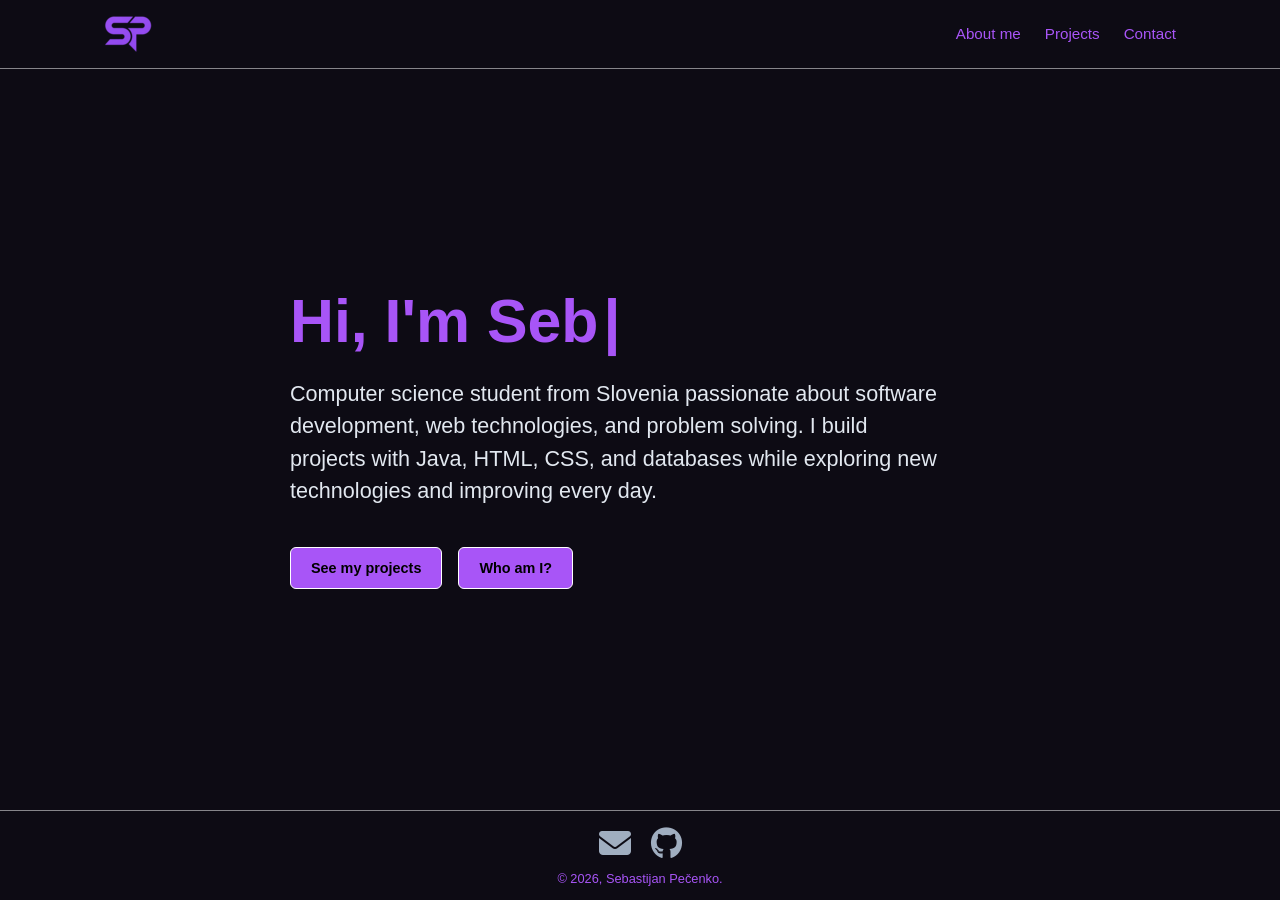
==== index.html @ f6c1e896 "Updated files for SEO and sitemap" ====
<!DOCTYPE html>
<html lang="en">
<head>
  <meta charset="UTF-8">
  <meta name="viewport" content="width=device-width, initial-scale=1.0">
  <link rel="stylesheet" href="https://cdnjs.cloudflare.com/ajax/libs/font-awesome/6.5.1/css/all.min.css">
  <link rel="icon" type="image/png" sizes:"64x64" href="images/favicon.png">
  <link rel="icon" type="image/png" sizes:"48x48" href="images/logo.png">
  <link rel="apple-touch-icon" href="images/logo.png">
  <title>Sebastijan Pečenko | Home</title>
  <link rel="stylesheet" href="style.css">
  <!-- SEO -->
  <meta name="description" content="Portfolio Sebastijana Pečenka, študenta računalništva iz Slovenije. Projekti v Java, HTML, CSS in bazah podatkov.">
  <meta name="author" content="Sebastijan Pečenko">
  <meta property="og:title" content="Sebastijan Pečenko | Personal Portfolio">
  <meta property="og:description" content="Computer science student from Slovenia passionate about software development and web technologies.">
  <meta property="og:type" content="website">
  <meta property="og:url" content="https://sebastijanpecenko.com">
  <meta property="og:image" content="https://sebastijanpecenko.com/images/logo.png">
</head>
<body>

  <header>
    <nav class="navbar">
        <a href="index.html" class="logo">
          <img src="images/logo.png" alt="Sebastijan Pečenko Logo">
        </a>
      <ul class="nav-links">
        <li><a href="about.html">About me</a></li>
        <li><a href="projects.html">Projects</a></li>
        <li><a href="contact.html">Contact</a></li>
      </ul>
    </nav>
  </header>

  <main class="hero">
    <div class="hero-content">
      <h1 class="hero-title" id="typewriter"></h1>
      <p class="hero-description">
        Computer science student from Slovenia passionate about software development, 
        web technologies, and problem solving. I build projects with Java, HTML, CSS, and databases while exploring new technologies and improving every day.
      </p>
      <div class="cta-buttons">
        <a href="projects.html" class="btn btn-primary">See my projects</a>
        <a href="about.html" class="btn btn-secondary">Who am I?</a>
      </div>
    </div>
  </main>

  <footer>
    <div class="social-icons">
      <a href="mailto:pecenkosebastijan@gmail.com" aria-label="Send Email">
        <i class="fa-solid fa-envelope"></i>
      </a>
      <a href="https://github.com/SebastijanPecenko" target="_blank" rel="noopener noreferrer" aria-label="GitHub Profile">
        <i class="fa-brands fa-github"></i>
      </a>
    </div>
    <p class="footer-text">
      &#169; 2026, Sebastijan Pečenko.
    </p>
  </footer>
  <script src="script.js"></script>
</body>
</html>
---- style.css ----
/* Osnovne nastavitve */
* {
  box-sizing: border-box;
  margin: 0;
  padding: 0;
}

body {
  background-color: #0D0B14;
  color: #F1F5F9;
  font-family: 'Space Grotesk', -apple-system, BlinkMacSystemFont, "Segoe UI", Roboto, sans-serif;
  min-height: 100vh;
  display: flex;
  flex-direction: column;
  justify-content: space-between;
}

header {
    border-bottom: 1px solid rgba(255, 255, 255, 0.5);
}

/* Navigation */
.navbar {
  display: flex;
  justify-content: space-between;
  align-items: center;
  padding: 1rem 5%;
  max-width: 1200px;
  margin: 0 auto;
  width: 100%;
  padding-bottom: 10px;
  padding-top: 10px;
}

.logo {
  height: 48px;
}

.nav-links {
  display: flex;
  list-style: none;
  gap: 1.5rem;
}

.nav-links a {
  color: #A855F7;
  text-decoration: none;
  font-size: 0.95rem;
  font-weight: 500;
  transition: opacity 0.2s ease;
}

.nav-links a:hover {
  opacity: 0.8;
}

/* Main text */
.hero {
  flex: 1;
  display: flex;
  align-items: center;
  justify-content: center;
  padding: 2rem 5%;
}

.hero-content {
  max-width: 700px;
  width: 100%;
}

.location-tag span {
  font-size: 0.7rem;
  vertical-align: super;
}

.hero-title {
  font-size: 5.5rem;
  line-height: 1.05;
  font-weight: 700;
  margin-bottom: 1.5rem;
  color: #A855F7;
  font-size: clamp(3.8rem, 5vw, 3.5rem);
}


.hero-description {
  font-size: 1.35rem;
  line-height: 1.5;
  color: #e2e8f0;
  margin-bottom: 2.5rem;
  max-width: 650px;
}

.heros {
  flex: 1;
  display: flex;
  align-items: center;
  justify-content: center;
  padding: 2rem 5%;
}

.heros-content {
  max-width: 900px;
  width: 100%;
}

.heros-titles {
  font-size: 2rem;
  line-height: 1.05;
  font-weight: 700;
  margin-bottom: 1.5rem;
  margin-top: 1rem;
  color: #A855F7;
}

.heros-title {
  font-size: 3.5rem;
  line-height: 1.05;
  font-weight: 700;
  margin-bottom: 1.5rem;
  color: #A855F7;
}

.heros-description {
  font-size: 1.35rem;
  line-height: 1.5;
  color: #e2e8f0;
  margin-bottom: 0.5rem;
  max-width: 850px;
}

/* Animation */
.hero-title::after {
  content: '|';
  margin-left: 5px;
  color: #A855F7;
  animation: blink 0.7s infinite;
}
@keyframes blink {
  0%, 100% { opacity: 1; }
  50% { opacity: 0; }
}

/*Sklls logos*/
.skill-badge {
  font-size: 20px;
}

.skills-inline {
  margin-bottom: 0.5rem;
}

/* Buttons */
.cta-buttons {
  display: flex;
  gap: 1rem;
}

.btn {
  display: inline-block;
  padding: 0.75rem 1.25rem;
  font-size: 0.9rem;
  font-weight: 700;
  border-radius: 6px;
  text-decoration: none;
  transition: all 0.2s ease;
}

.btn-primary {
  background-color: #A855F7;
  color: black;
  border: 1px solid white;
}

.btn-primary:hover {
  background-color: white;
}

.btn-secondary {
  background-color: #A855F7;
  color: black;
  border: 1px solid white;
}

.btn-secondary:hover {
  background-color: white;
}

/* Footer */
footer {
  text-align: center;
  padding: 0.9rem 1rem;
  border-top: 1px solid rgba(255, 255, 255, 0.5);
}

.social-icons {
  display: flex;
  justify-content: center;
  gap: 1.25rem;
  margin-bottom: 0.5rem;
}

.social-icons a {
  color: #a0aec0;
  font-size: 2rem;
  transition: color 0.2s ease;
}

.social-icons a:hover {
  color: #A855F7;
}

.footer-text {
  color: #A855F7;
  font-size: 0.8rem;
}


/* Contact */
.contact-container {
  display: flex;
  flex-wrap: wrap;
  gap: 2rem;
  margin-top: 2rem;
}

.contact-form {
  flex: 1 1 300px;
  display: flex;
  flex-direction: column;
  gap: 1rem;
}

.form-group input,
.form-group textarea {
  width: 100%;
  padding: 0.8rem;
  background: rgba(255, 255, 255, 0.05);
  border: 1px solid rgba(255, 255, 255, 0.15);
  border-radius: 8px;
  color: #fff;
}

.form-group input:focus,
.form-group textarea:focus {
  border-color: #A855F7;
  outline: none;
}

.submit-btn {
  background: #A855F7;
  color: #fff;
  border: none;
  padding: 0.8rem;
  border-radius: 8px;
  font-weight: 600;
  cursor: pointer;
}

.submit-btn:hover {
  background: #9333ea;
}

/* Side Cards */
.contact-info {
  flex: 1 1 200px;
  display: flex;
  flex-direction: column;
  gap: 1rem;
}

.info-item {
  display: flex;
  align-items: center;
  gap: 1rem;
  padding: 1rem;
  background: rgba(255, 255, 255, 0.03);
  border-radius: 8px;
}

.info-icon {
  color: #A855F7;
  font-size: 1.2rem;
}

.info-item a, 
.info-item p {
  color: #fff;
  text-decoration: none;
}

/* Projects */
.projects-grid {
  display: flex;
  flex-wrap: wrap;
  gap: 1.5rem;
  margin-top: 2rem;
}

/* Card */
.project-card {
  flex: 1 1 280px;
  background: rgba(255, 255, 255, 0.05);
  border: 1px solid rgba(255, 255, 255, 0.1);
  border-radius: 10px;
  padding: 1.5rem;
}

.project-header {
  display: flex;
  justify-content: space-between;
  align-items: center;
  margin-bottom: 1rem;
}

.project-folder-icon {
  font-size: 1.8rem;
  color: #A855F7;
}

.project-github-link {
  color: #ffffff;
  font-size: 1.4rem;
}

.project-title {
  font-size: 1.2rem;
  color: #ffffff;
  margin-bottom: 0.5rem;
}

.project-description {
  font-size: 0.95rem;
  color: #e2e8f0;
  line-height: 1.5;
  margin-bottom: 1.5rem;
}

.project-tags {
  display: flex;
  flex-wrap: wrap;
  gap: 0.5rem;
}

.project-tags span {
  font-size: 0.8rem;
  color: #A855F7;
  background: rgba(168, 85, 247, 0.1);
  padding: 0.3rem 0.6rem;
  border-radius: 5px;
}
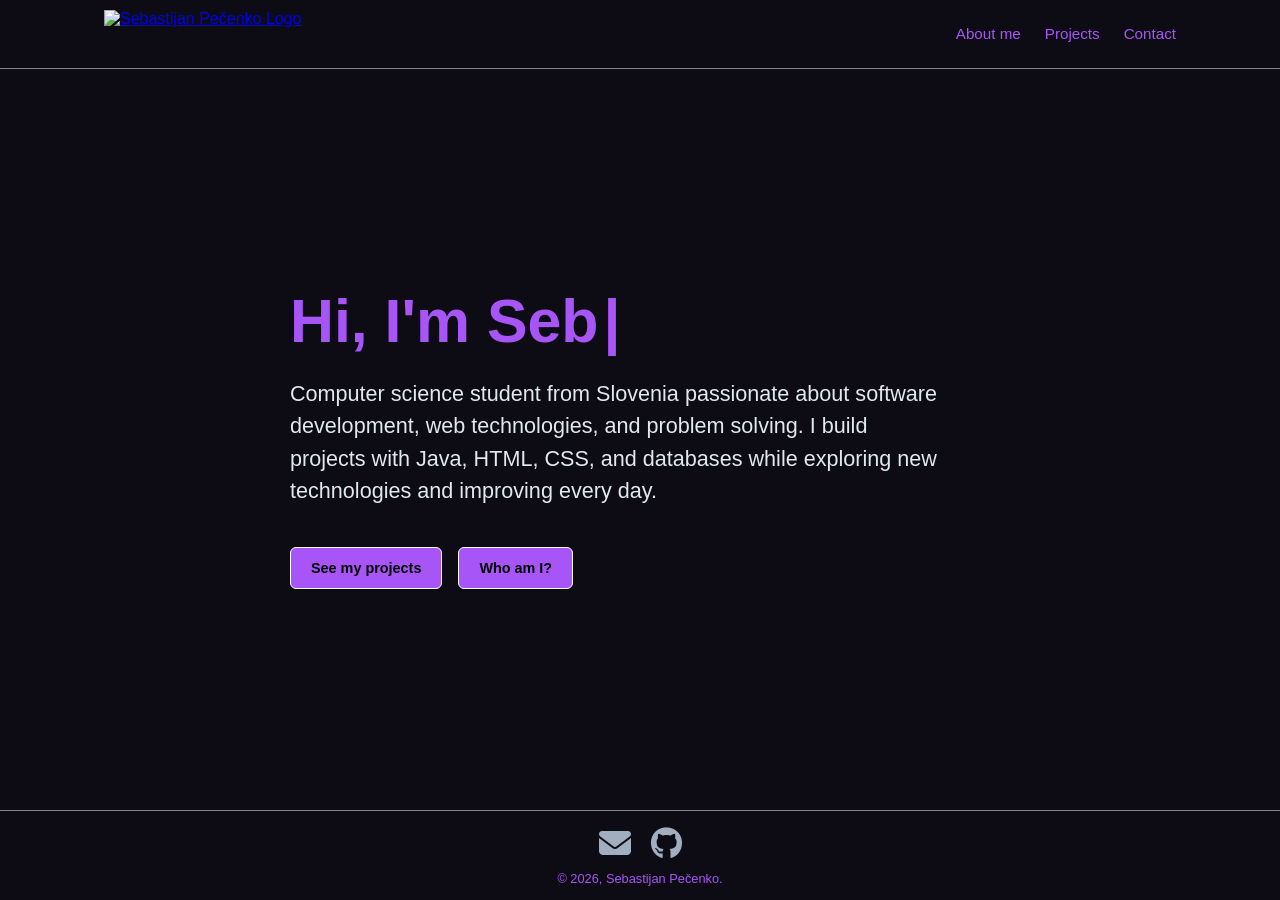
==== commit 6a274c38: "Update head section - links, favicon" ====
--- a/index.html
+++ b/index.html
@@ -4,9 +4,9 @@
   <meta charset="UTF-8">
   <meta name="viewport" content="width=device-width, initial-scale=1.0">
   <link rel="stylesheet" href="https://cdnjs.cloudflare.com/ajax/libs/font-awesome/6.5.1/css/all.min.css">
-  <link rel="icon" type="image/png" sizes:"64x64" href="images/favicon.png">
-  <link rel="icon" type="image/png" sizes:"48x48" href="images/logo.png">
-  <link rel="apple-touch-icon" href="images/logo.png">
+  <link rel="icon" type="image/png" sizes="64x64" href="https://sebastijanpecenko.com/images/favicon.png">
+  <link rel="icon" type="image/png" sizes="512x512" href="https://sebastijanpecenko.com/images/logo_google_search.png">
+  <link rel="apple-touch-icon" href="https://sebastijanpecenko.com/images/logo_google_search.png">
   <title>Sebastijan Pečenko | Home</title>
   <link rel="stylesheet" href="style.css">
   <!-- SEO -->
@@ -16,14 +16,14 @@
   <meta property="og:description" content="Computer science student from Slovenia passionate about software development and web technologies.">
   <meta property="og:type" content="website">
   <meta property="og:url" content="https://sebastijanpecenko.com">
-  <meta property="og:image" content="https://sebastijanpecenko.com/images/logo.png">
+  <meta property="og:image" content="https://sebastijanpecenko.com/images/logo_google_search.png">
 </head>
 <body>
 
   <header>
     <nav class="navbar">
         <a href="index.html" class="logo">
-          <img src="images/logo.png" alt="Sebastijan Pečenko Logo">
+          <img src="https://sebastijanpecenko.com/images/logo.png" alt="Sebastijan Pečenko Logo">
         </a>
       <ul class="nav-links">
         <li><a href="about.html">About me</a></li>
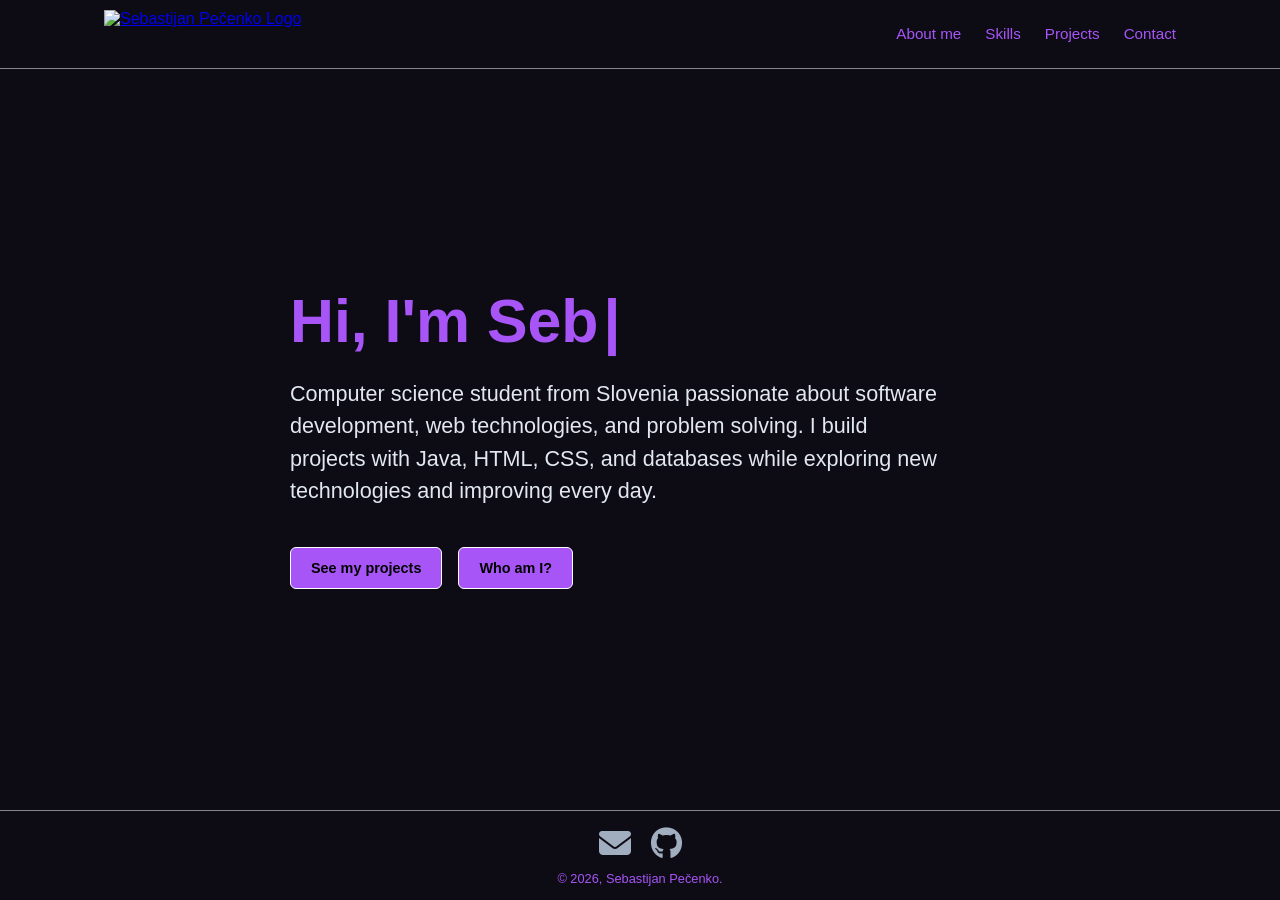
==== commit b53897fc: "Updatet website - add new .html file" ====
--- a/index.html
+++ b/index.html
@@ -25,8 +25,14 @@
         <a href="index.html" class="logo">
           <img src="https://sebastijanpecenko.com/images/logo.png" alt="Sebastijan Pečenko Logo">
         </a>
-      <ul class="nav-links">
+        <button class="menu-toggle" id="menu-toggle" aria-label="Open menu">
+          <span></span>
+          <span></span>
+          <span></span>
+        </button>
+      <ul class="nav-links" id="nav-links">
         <li><a href="about.html">About me</a></li>
+        <li><a href="skills.html">Skills</a></li>
         <li><a href="projects.html">Projects</a></li>
         <li><a href="contact.html">Contact</a></li>
       </ul>
--- a/style.css
+++ b/style.css
@@ -32,6 +32,26 @@
   padding-top: 10px;
 }
 
+.menu-toggle {
+    display: none;
+    background: none;
+    border: none;
+    cursor: pointer;
+    width: 35px;
+    height: 35px;
+    padding: 5px;
+    position: relative;
+}
+
+.menu-toggle span {
+    display: block;
+    width: 25px;
+    height: 2px;
+    background-color: #A855F7;
+    margin: 5px auto;
+    transition: all 0.3s ease;
+}
+
 .logo {
   height: 48px;
 }
@@ -186,6 +206,7 @@
   background-color: white;
 }
 
+
 /* Footer */
 footer {
   text-align: center;
@@ -327,6 +348,7 @@
   font-size: 1.2rem;
   color: #ffffff;
   margin-bottom: 0.5rem;
+  margin-top: 0.5rem;
 }
 
 .project-description {
@@ -348,4 +370,153 @@
   background: rgba(168, 85, 247, 0.1);
   padding: 0.3rem 0.6rem;
   border-radius: 5px;
-}+}
+
+@media (max-width: 768px) {
+
+    .menu-toggle {
+        display: block;
+    }
+
+    .nav-links {
+        display: none;
+        position: absolute;
+        top: 60px;
+        right: 0;
+
+        flex-direction: column;
+        gap: 0;
+
+        background: #1e293b;
+        padding: 15px;
+
+        border-radius: 10px;
+        min-width: 150px;
+    }
+
+    .nav-links.active {
+        display: flex;
+    }
+
+    .nav-links li {
+        padding: 12px;
+    }
+
+    /* Hamburger → X */
+
+    .menu-toggle.active span:nth-child(1) {
+        transform: rotate(45deg) translate(5px, 5px);
+    }
+
+    .menu-toggle.active span:nth-child(2) {
+        opacity: 0;
+    }
+
+    .menu-toggle.active span:nth-child(3) {
+        transform: rotate(-45deg) translate(5px, -5px);
+    }
+}
+
+.project-card {
+    flex: 1 1 280px;
+    background: rgba(255, 255, 255, 0.05);
+    border: 1px solid rgba(255, 255, 255, 0.1);
+    border-radius: 10px;
+    padding: 1.5rem;
+
+    text-decoration: none;
+    color: inherit;
+
+    transition: transform 0.2s ease, border-color 0.2s ease;
+}
+
+.project-card:hover {
+    transform: translateY(-5px);
+    border-color: #A855F7;
+}
+
+
+.project-image {
+    width: 100%;
+    height: auto;
+    display: block;
+    border-radius: 8px;
+}
+
+/* NOVO Skills */
+.skill-cards {
+  display: grid;
+  grid-template-columns: repeat(2, minmax(0, 1fr));
+  gap: 1.5rem;
+  margin-top: 2rem;
+}
+
+.skill-card {
+  background: rgba(255, 255, 255, 0.05);
+  border: 1px solid rgba(255, 255, 255, 0.1);
+  border-radius: 10px;
+  padding: 1.5rem;
+  transition: transform 0.2s ease, border-color 0.2s ease;
+}
+
+.skill-card:hover {
+  transform: translateY(-5px);
+  border-color: #A855F7;
+}
+
+.skill-card-icon {
+  font-size: 2rem;
+  color: #A855F7;
+  margin-bottom: 1rem;
+}
+
+.skill-card h2 {
+  font-size: 1.3rem;
+  color: #ffffff;
+  margin-bottom: 0.6rem;
+}
+
+.skill-card p {
+  font-size: 0.95rem;
+  color: #e2e8f0;
+  line-height: 1.5;
+  margin-bottom: 1.2rem;
+}
+
+.skill-tags {
+  display: flex;
+  flex-wrap: wrap;
+  gap: 0.5rem;
+}
+
+.skill-tags span {
+  display: inline-flex;
+  align-items: center;
+  gap: 0.4rem;
+
+  font-size: 0.8rem;
+  color: #A855F7;
+
+  background: rgba(168, 85, 247, 0.1);
+  border: 1px solid rgba(168, 85, 247, 0.15);
+
+  padding: 0.35rem 0.65rem;
+  border-radius: 5px;
+}
+
+.skill-tags i {
+  font-size: 0.85rem;
+}
+
+
+/* Skillset mobile */
+@media (max-width: 768px) {
+  .skill-cards {
+    grid-template-columns: 1fr;
+    gap: 1rem;
+  }
+
+  .skill-card {
+    padding: 1.25rem;
+  }
+}
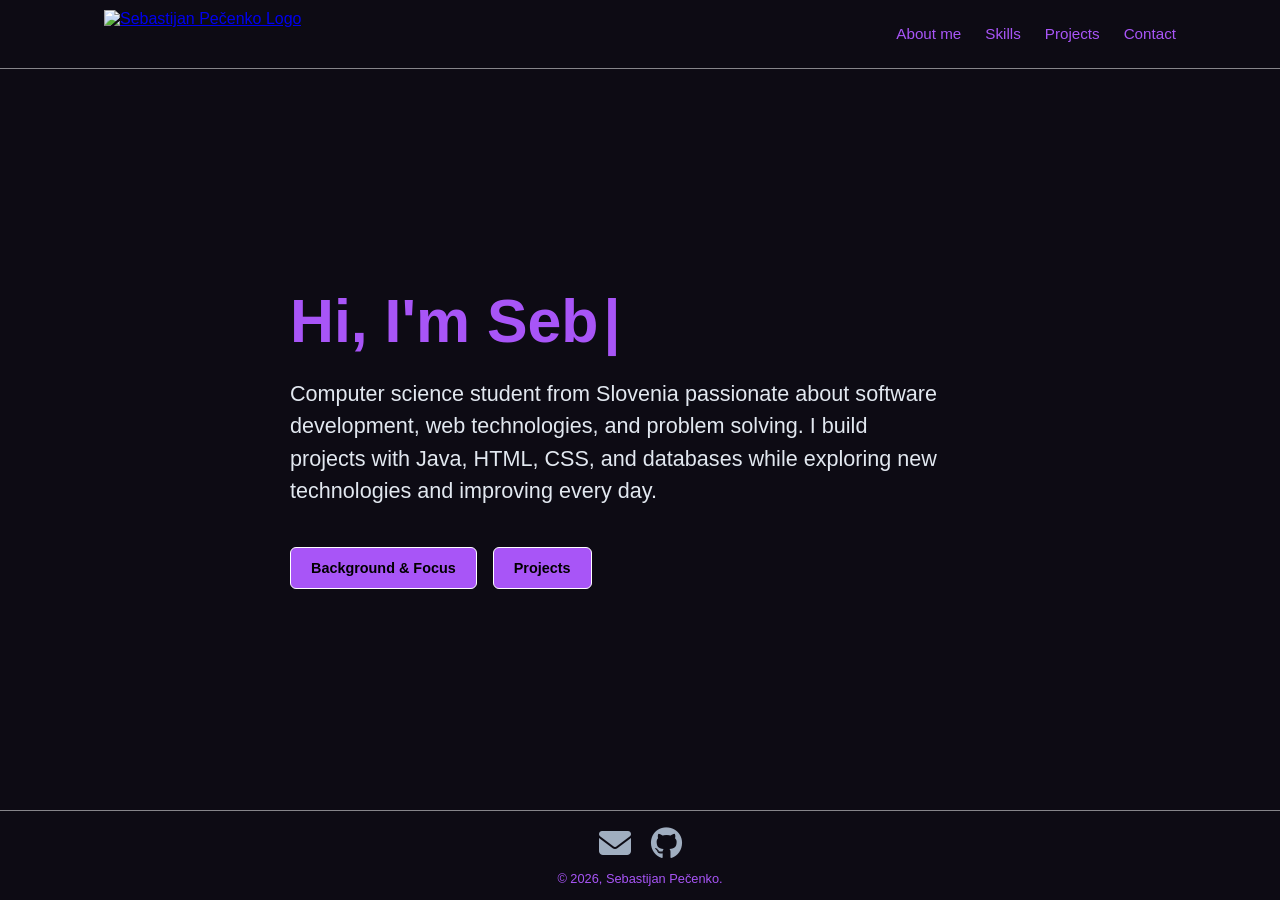
==== commit 35eac665: "refactor and clean up" ====
--- a/index.html
+++ b/index.html
@@ -7,12 +7,11 @@
   <link rel="icon" type="image/png" sizes="64x64" href="https://sebastijanpecenko.com/images/favicon.png">
   <link rel="icon" type="image/png" sizes="512x512" href="https://sebastijanpecenko.com/images/logo_google_search.png">
   <link rel="apple-touch-icon" href="https://sebastijanpecenko.com/images/logo_google_search.png">
-  <title>Sebastijan Pečenko | Home</title>
+  <title>Sebastijan Pečenko | Computer Science Student & Developer</title>
   <link rel="stylesheet" href="style.css">
-  <!-- SEO -->
-  <meta name="description" content="Portfolio Sebastijana Pečenka, študenta računalništva iz Slovenije. Projekti v Java, HTML, CSS in bazah podatkov.">
+  <meta name="description" content="Computer science student from Slovenia passionate about software development and web technologies.">
   <meta name="author" content="Sebastijan Pečenko">
-  <meta property="og:title" content="Sebastijan Pečenko | Personal Portfolio">
+  <meta property="og:title" content="Sebastijan Pečenko | Computer Science Student & Developer">
   <meta property="og:description" content="Computer science student from Slovenia passionate about software development and web technologies.">
   <meta property="og:type" content="website">
   <meta property="og:url" content="https://sebastijanpecenko.com">
@@ -22,14 +21,14 @@
 
   <header>
     <nav class="navbar">
-        <a href="index.html" class="logo">
-          <img src="https://sebastijanpecenko.com/images/logo.png" alt="Sebastijan Pečenko Logo">
-        </a>
-        <button class="menu-toggle" id="menu-toggle" aria-label="Open menu">
-          <span></span>
-          <span></span>
-          <span></span>
-        </button>
+      <a href="index.html" class="logo">
+        <img src="https://sebastijanpecenko.com/images/logo.png" alt="Sebastijan Pečenko Logo">
+      </a>
+      <button class="menu-toggle" id="menu-toggle" aria-label="Open menu">
+        <span></span>
+        <span></span>
+        <span></span>
+      </button>
       <ul class="nav-links" id="nav-links">
         <li><a href="about.html">About me</a></li>
         <li><a href="skills.html">Skills</a></li>
@@ -47,8 +46,8 @@
         web technologies, and problem solving. I build projects with Java, HTML, CSS, and databases while exploring new technologies and improving every day.
       </p>
       <div class="cta-buttons">
-        <a href="projects.html" class="btn btn-primary">See my projects</a>
-        <a href="about.html" class="btn btn-secondary">Who am I?</a>
+        <a href="about.html" class="btn btn-secondary">Background & Focus</a>
+        <a href="projects.html" class="btn btn-primary">Projects</a>
       </div>
     </div>
   </main>
@@ -66,6 +65,7 @@
       &#169; 2026, Sebastijan Pečenko.
     </p>
   </footer>
+
   <script src="script.js"></script>
 </body>
 </html>
--- a/style.css
+++ b/style.css
@@ -128,8 +128,8 @@
   font-size: 2rem;
   line-height: 1.05;
   font-weight: 700;
-  margin-bottom: 1.5rem;
-  margin-top: 1rem;
+  margin-bottom: 0.5rem;
+  margin-top: 1.5rem;
   color: #A855F7;
 }
 
@@ -137,7 +137,7 @@
   font-size: 3.5rem;
   line-height: 1.05;
   font-weight: 700;
-  margin-bottom: 1.5rem;
+  margin-bottom: 0.5rem;
   color: #A855F7;
 }
 
@@ -310,21 +310,25 @@
   text-decoration: none;
 }
 
-/* Projects */
 .projects-grid {
-  display: flex;
-  flex-wrap: wrap;
+  display: grid;
+  grid-template-columns: repeat(3, 1fr);
   gap: 1.5rem;
   margin-top: 2rem;
 }
 
-/* Card */
 .project-card {
-  flex: 1 1 280px;
+  display: block;
+  width: 100%;
   background: rgba(255, 255, 255, 0.05);
   border: 1px solid rgba(255, 255, 255, 0.1);
   border-radius: 10px;
   padding: 1.5rem;
+
+  text-decoration: none;
+  color: inherit;
+
+  transition: transform 0.2s ease, border-color 0.2s ease;
 }
 
 .project-header {
@@ -415,19 +419,6 @@
     .menu-toggle.active span:nth-child(3) {
         transform: rotate(-45deg) translate(5px, -5px);
     }
-}
-
-.project-card {
-    flex: 1 1 280px;
-    background: rgba(255, 255, 255, 0.05);
-    border: 1px solid rgba(255, 255, 255, 0.1);
-    border-radius: 10px;
-    padding: 1.5rem;
-
-    text-decoration: none;
-    color: inherit;
-
-    transition: transform 0.2s ease, border-color 0.2s ease;
 }
 
 .project-card:hover {
@@ -520,3 +511,185 @@
     padding: 1.25rem;
   }
 }
+
+@media (max-width: 900px) {
+
+  .projects-grid {
+    grid-template-columns: repeat(2, 1fr);
+  }
+
+}
+
+@media (max-width: 600px) {
+
+  .projects-grid {
+    grid-template-columns: 1fr;
+  }
+
+}
+
+/* Stili za kartice izkušenj in izobraževanja */
+
+.info-card {
+  background: rgba(255, 255, 255, 0.04);
+  border: 1px solid rgba(255, 255, 255, 0.12);
+  border-radius: 8px;
+  padding: 1.25rem 1.5rem;
+  margin-bottom: 1.25rem;
+  transition: transform 0.2s ease, border-color 0.2s ease;
+}
+
+.info-card:hover {
+  border-color: #A855F7;
+  transform: translateY(-2px);
+}
+
+.card-top-row {
+  display: flex;
+  justify-content: space-between;
+  align-items: baseline;
+  gap: 1rem;
+}
+
+.card-main-title {
+  font-size: 1.2rem;
+  font-weight: 700;
+  color: #ffffff;
+}
+
+.card-date {
+  font-size: 0.85rem;
+  color: #94a3b8;
+  white-space: nowrap;
+}
+
+.card-subtitle {
+  font-size: 0.95rem;
+  color: #cbd5e1;
+  margin-top: 0.2rem;
+}
+
+.card-company {
+  font-size: 1rem;
+  font-weight: 600;
+  color: #A855F7; /* Tvoja vijolična barva namesto zelene */
+  margin-top: 0.25rem;
+}
+
+.card-location {
+  font-size: 0.85rem;
+  color: #94a3b8;
+  margin-top: 0.2rem;
+  margin-bottom: 0.75rem;
+}
+
+.card-details {
+  font-size: 0.95rem;
+  line-height: 1.5;
+  color: #e2e8f0;
+}
+
+/* Mobilna prilagoditev za datume */
+@media (max-width: 500px) {
+  .card-top-row {
+    flex-direction: column;
+    gap: 0.2rem;
+  }
+  
+  .card-date {
+    margin-bottom: 0.3rem;
+  }
+}
+
+/* Stil za več datumskih obdobij znotraj ene kartice */
+.dates-list {
+  list-style: none;
+  padding: 0;
+  margin: 0.5rem 0 0.8rem 0;
+  display: flex;
+  flex-wrap: wrap;
+  gap: 0.5rem 1rem;
+}
+
+.dates-list li {
+  font-size: 0.85rem;
+  color: #94a3b8;
+  display: flex;
+  align-items: center;
+  gap: 0.35rem;
+  background: rgba(255, 255, 255, 0.05);
+  padding: 0.2rem 0.5rem;
+  border-radius: 4px;
+}
+
+.dates-list li i {
+  color: #A855F7; /* Tvoja vijolična barva za ikono koledarja */
+}
+
+/* Now Sekcija */
+
+
+.now-list {
+  list-style: none;
+  padding: 0;
+  margin: 0;
+  display: flex;
+  flex-direction: column;
+  gap: 0.3rem;
+}
+
+.now-list li {
+  display: flex;
+  align-items: center;
+  gap: 0.75rem;
+  font-size: 1.05rem;
+  color: #ffffff;
+}
+
+/* Interests Sekcija (Mreža 3x2) */
+.interests-grid {
+  display: grid;
+  grid-template-columns: repeat(auto-fit, minmax(250px, 1fr));
+  justify-content: center; /* Centers items horizontally */
+  gap: 1rem;
+  margin-top: 1rem;
+}
+
+.interest-card {
+  background: rgba(255, 255, 255, 0.04);
+  border: 1px solid rgba(255, 255, 255, 0.12);
+  border-radius: 8px;
+  padding: 0.85rem 1rem;
+  display: flex;
+  align-items: center;
+  gap: 0.75rem;
+  transition: border-color 0.2s ease, transform 0.2s ease;
+}
+
+.interest-card:hover {
+  border-color: #A855F7;
+  transform: translateY(-2px);
+}
+
+.interest-icon {
+  font-size: 1.2rem;
+}
+
+.interest-title {
+  font-size: 0.95rem;
+  font-weight: 600;
+  color: #ffffff;
+}
+
+/* Odzivnost za manjše zaslone */
+@media (max-width: 768px) {
+  .interests-grid {
+    grid-template-columns: repeat(2, 1fr);
+  }
+}
+
+@media (max-width: 480px) {
+  .interests-grid {
+    grid-template-columns: 1fr;
+  }
+}
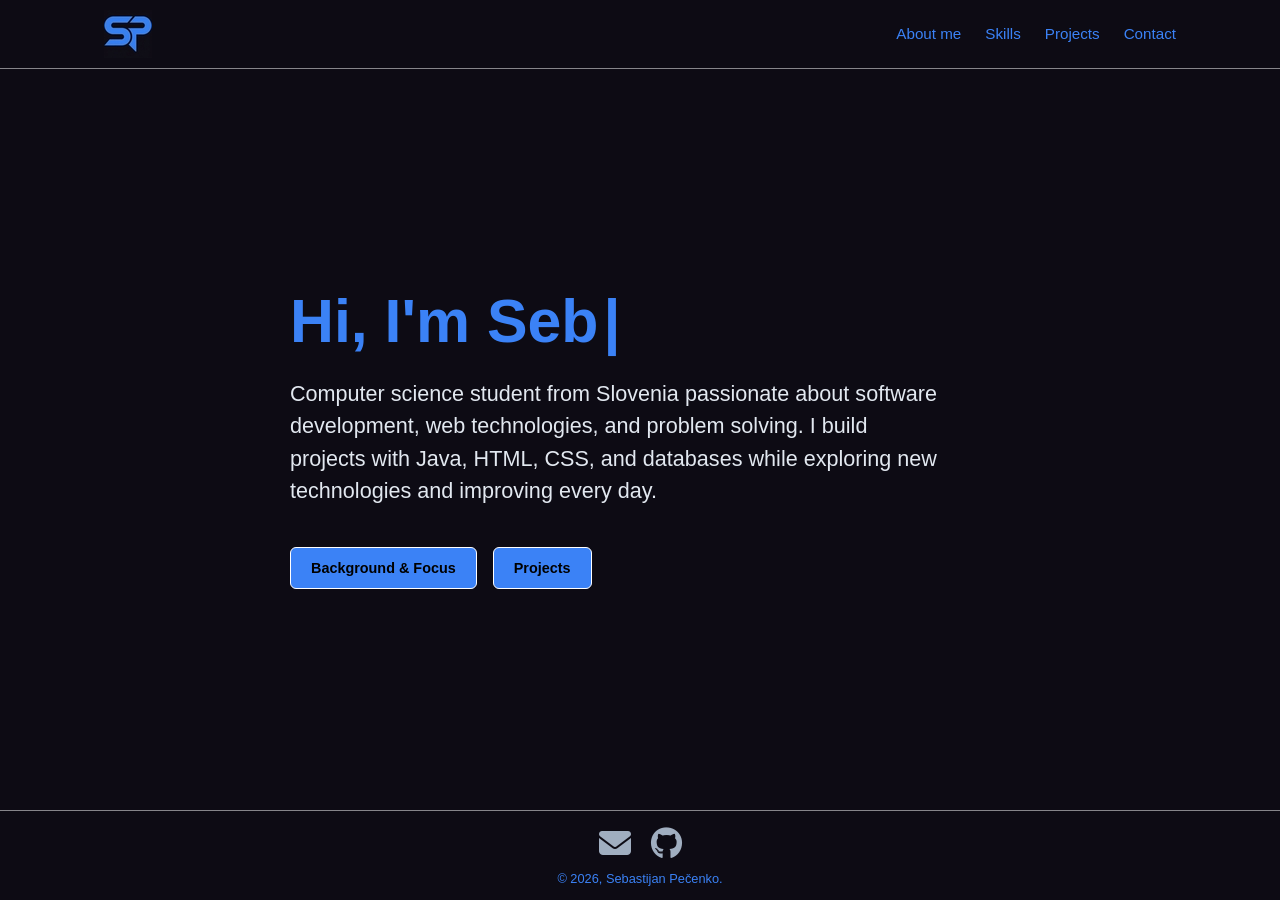
==== commit 97fb51aa: "Website theme changes" ====
--- a/index.html
+++ b/index.html
@@ -22,7 +22,7 @@
   <header>
     <nav class="navbar">
       <a href="index.html" class="logo">
-        <img src="https://sebastijanpecenko.com/images/logo.png" alt="Sebastijan Pečenko Logo">
+        <img src="images/logo.png" alt="Sebastijan Pečenko Logo">
       </a>
       <button class="menu-toggle" id="menu-toggle" aria-label="Open menu">
         <span></span>
--- a/style.css
+++ b/style.css
@@ -47,7 +47,7 @@
     display: block;
     width: 25px;
     height: 2px;
-    background-color: #A855F7;
+    background-color: #3B82F6;
     margin: 5px auto;
     transition: all 0.3s ease;
 }
@@ -63,7 +63,7 @@
 }
 
 .nav-links a {
-  color: #A855F7;
+  color: #3B82F6;
   text-decoration: none;
   font-size: 0.95rem;
   font-weight: 500;
@@ -98,7 +98,7 @@
   line-height: 1.05;
   font-weight: 700;
   margin-bottom: 1.5rem;
-  color: #A855F7;
+  color: #3B82F6;
   font-size: clamp(3.8rem, 5vw, 3.5rem);
 }
 
@@ -130,7 +130,7 @@
   font-weight: 700;
   margin-bottom: 0.5rem;
   margin-top: 1.5rem;
-  color: #A855F7;
+  color: #3B82F6;
 }
 
 .heros-title {
@@ -138,7 +138,7 @@
   line-height: 1.05;
   font-weight: 700;
   margin-bottom: 0.5rem;
-  color: #A855F7;
+  color: #3B82F6;
 }
 
 .heros-description {
@@ -153,7 +153,7 @@
 .hero-title::after {
   content: '|';
   margin-left: 5px;
-  color: #A855F7;
+  color: #3B82F6;
   animation: blink 0.7s infinite;
 }
 @keyframes blink {
@@ -187,7 +187,7 @@
 }
 
 .btn-primary {
-  background-color: #A855F7;
+  background-color: #3B82F6;
   color: black;
   border: 1px solid white;
 }
@@ -197,7 +197,7 @@
 }
 
 .btn-secondary {
-  background-color: #A855F7;
+  background-color: #3B82F6;
   color: black;
   border: 1px solid white;
 }
@@ -228,11 +228,11 @@
 }
 
 .social-icons a:hover {
-  color: #A855F7;
+  color: #3B82F6;
 }
 
 .footer-text {
-  color: #A855F7;
+  color: #3B82F6;
   font-size: 0.8rem;
 }
 
@@ -264,12 +264,12 @@
 
 .form-group input:focus,
 .form-group textarea:focus {
-  border-color: #A855F7;
+  border-color: #3B82F6;
   outline: none;
 }
 
 .submit-btn {
-  background: #A855F7;
+  background: #3B82F6;
   color: #fff;
   border: none;
   padding: 0.8rem;
@@ -300,7 +300,7 @@
 }
 
 .info-icon {
-  color: #A855F7;
+  color: #3B82F6;
   font-size: 1.2rem;
 }
 
@@ -340,7 +340,7 @@
 
 .project-folder-icon {
   font-size: 1.8rem;
-  color: #A855F7;
+  color: #3B82F6;
 }
 
 .project-github-link {
@@ -370,7 +370,7 @@
 
 .project-tags span {
   font-size: 0.8rem;
-  color: #A855F7;
+  color: #3B82F6;
   background: rgba(168, 85, 247, 0.1);
   padding: 0.3rem 0.6rem;
   border-radius: 5px;
@@ -423,7 +423,7 @@
 
 .project-card:hover {
     transform: translateY(-5px);
-    border-color: #A855F7;
+    border-color: #3B82F6;
 }
 
 
@@ -452,12 +452,12 @@
 
 .skill-card:hover {
   transform: translateY(-5px);
-  border-color: #A855F7;
+  border-color: #3B82F6;
 }
 
 .skill-card-icon {
   font-size: 2rem;
-  color: #A855F7;
+  color: #3B82F6;
   margin-bottom: 1rem;
 }
 
@@ -486,7 +486,7 @@
   gap: 0.4rem;
 
   font-size: 0.8rem;
-  color: #A855F7;
+  color: #3B82F6;
 
   background: rgba(168, 85, 247, 0.1);
   border: 1px solid rgba(168, 85, 247, 0.15);
@@ -540,7 +540,7 @@
 }
 
 .info-card:hover {
-  border-color: #A855F7;
+  border-color: #3B82F6;
   transform: translateY(-2px);
 }
 
@@ -572,7 +572,7 @@
 .card-company {
   font-size: 1rem;
   font-weight: 600;
-  color: #A855F7; /* Tvoja vijolična barva namesto zelene */
+  color: #3B82F6;
   margin-top: 0.25rem;
 }
 
@@ -623,7 +623,7 @@
 }
 
 .dates-list li i {
-  color: #A855F7; /* Tvoja vijolična barva za ikono koledarja */
+  color: #3B82F6; 
 }
 
 /* Now Sekcija */
@@ -667,7 +667,7 @@
 }
 
 .interest-card:hover {
-  border-color: #A855F7;
+  border-color: #3B82F6;
   transform: translateY(-2px);
 }
 
